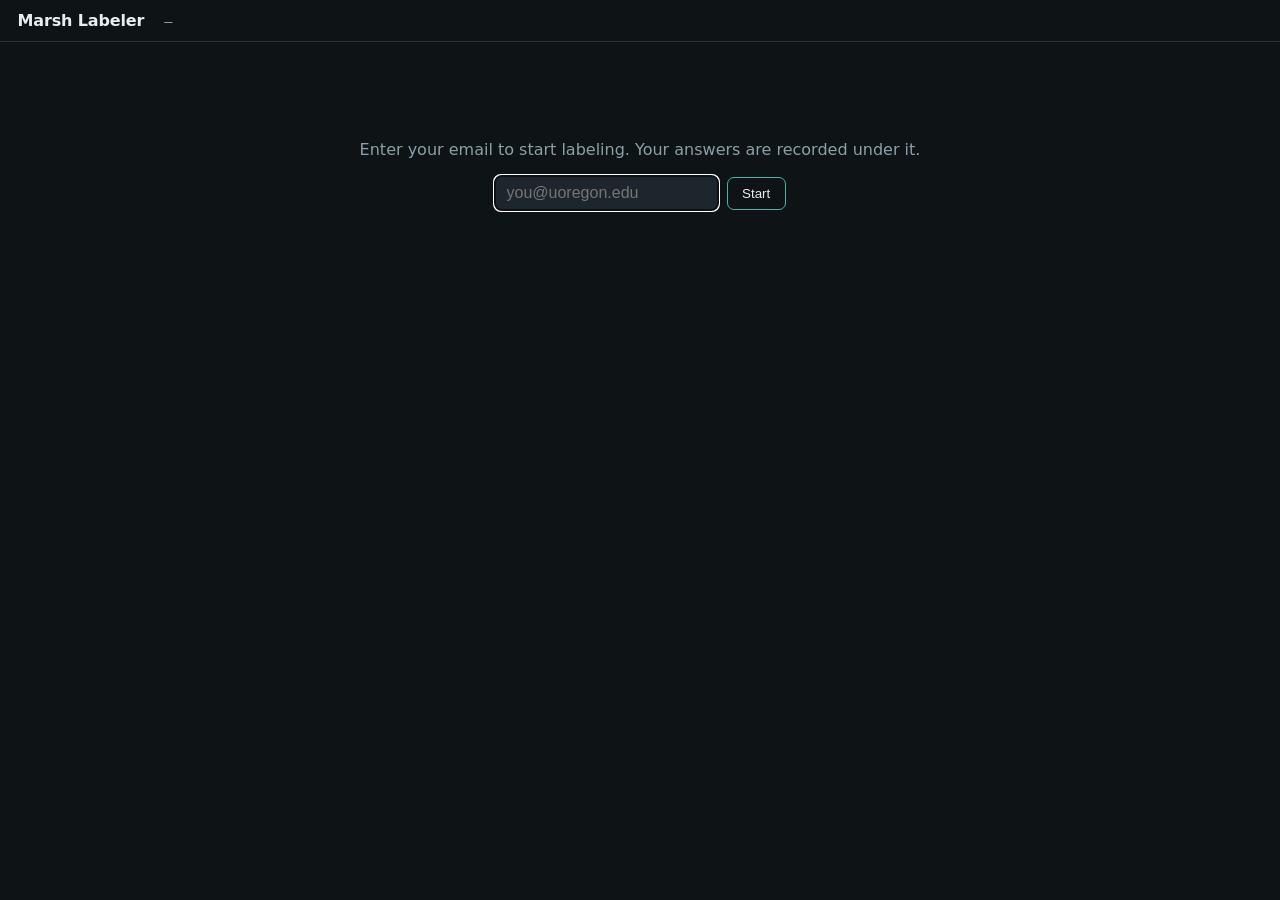
==== web/index.html @ 7f293836 "Projects + rounds; re-key labels/verdicts to superpixel (0004)" ====
<!doctype html>
<html lang="en">
<head>
<meta charset="utf-8" />
<meta name="viewport" content="width=device-width, initial-scale=1" />
<title>Marsh Labeler</title>
<style>
  :root {
    --bg: #0e1416; --panel: #161d22; --panel2: #1d262c; --line: #28333a;
    --ink: #e8eef0; --muted: #8aa0a8;
    --a: #46b7a6; --b: #e0913f;        /* the two contested sides */
    --a-dim: #1c3b39; --b-dim: #3b2f1c;
    --sans: ui-sans-serif, system-ui, -apple-system, "Segoe UI", sans-serif;
    --mono: ui-monospace, "SF Mono", "JetBrains Mono", Menlo, monospace;
  }
  * { box-sizing: border-box; }
  body { margin: 0; background: var(--bg); color: var(--ink); font-family: var(--sans);
         -webkit-font-smoothing: antialiased; }
  header { display: flex; align-items: baseline; gap: 1.25rem; padding: .7rem 1.1rem;
           border-bottom: 1px solid var(--line); }
  header .brand { font-weight: 650; letter-spacing: -.01em; }
  header .flight { color: var(--muted); font-family: var(--mono); font-size: .85rem; }
  header .spacer { flex: 1; }
  header .who { color: var(--muted); font-size: .85rem; }
  header .who b { color: var(--ink); font-weight: 600; }
  header .progress { font-family: var(--mono); font-size: .85rem; color: var(--muted); }
  header button.link { background: none; border: none; color: var(--muted);
           text-decoration: underline; cursor: pointer; font-size: .8rem; padding: 0; }

  main { max-width: 1140px; margin: 0 auto; padding: 1.1rem; }
  .ask { text-align: center; margin: .4rem 0 1rem; color: var(--muted); font-size: .95rem; }
  .ask b.l { color: var(--a); } .ask b.r { color: var(--b); }

  .triptych { display: grid; grid-template-columns: 1fr 1.5fr 1fr; gap: 1rem; align-items: start; }
  .gallery h3 { margin: 0 0 .5rem; font-size: .8rem; text-transform: uppercase;
           letter-spacing: .08em; font-weight: 600; }
  .gallery.l h3 { color: var(--a); } .gallery.r h3 { color: var(--b); }
  .gallery .grid { display: grid; grid-template-columns: 1fr 1fr; gap: .4rem; }
  .gallery img { width: 100%; aspect-ratio: 1; object-fit: cover; border-radius: 6px;
           display: block; background: var(--panel2); }
  .gallery.l img { border: 1px solid var(--a-dim); }
  .gallery.r img { border: 1px solid var(--b-dim); }
  .gallery .none { color: var(--muted); font-size: .8rem; }

  .center { background: var(--panel); border: 1px solid var(--line); border-radius: 10px;
            padding: .8rem; }
  .center .chip { width: 100%; aspect-ratio: 1; object-fit: cover; border-radius: 8px;
            background: var(--panel2); display: block; }
  .views { display: flex; gap: .35rem; justify-content: center; margin: .6rem 0 .2rem; }
  .views button { background: var(--panel2); color: var(--muted); border: 1px solid var(--line);
            border-radius: 999px; padding: .2rem .7rem; font-size: .78rem; cursor: pointer; }
  .views button[aria-pressed="true"] { color: var(--ink); border-color: var(--muted); }
  .meta { display: flex; justify-content: space-between; gap: 1rem; margin-top: .7rem;
            font-family: var(--mono); font-size: .76rem; color: var(--muted); }
  .probs { margin-top: .6rem; }
  .probs .row { display: flex; align-items: center; gap: .5rem; margin: .2rem 0; font-size: .8rem; }
  .probs .name { width: 6.5rem; text-align: right; color: var(--muted); }
  .probs .bar { flex: 1; height: 8px; background: var(--panel2); border-radius: 4px; overflow: hidden; }
  .probs .bar span { display: block; height: 100%; }
  .probs .val { width: 3rem; font-family: var(--mono); }

  .actions { margin-top: 1.1rem; }
  .sides { display: grid; grid-template-columns: 1fr 1fr; gap: .8rem; }
  .sides button { padding: .9rem; border-radius: 10px; border: 1px solid; cursor: pointer;
            font-size: 1rem; font-weight: 600; color: var(--ink); background: transparent; }
  .sides .a { border-color: var(--a); } .sides .a:hover { background: var(--a-dim); }
  .sides .b { border-color: var(--b); } .sides .b:hover { background: var(--b-dim); }
  .sides .key { font-family: var(--mono); color: var(--muted); font-weight: 400; font-size: .8rem; }

  .palette { display: flex; flex-wrap: wrap; gap: .4rem; justify-content: center; margin-top: .8rem; }
  .palette button, .escape button { background: var(--panel2); color: var(--ink);
            border: 1px solid var(--line); border-radius: 7px; padding: .4rem .7rem;
            font-size: .82rem; cursor: pointer; }
  .palette button:hover, .escape button:hover { border-color: var(--muted); }
  .palette .lbl { color: var(--muted); font-size: .76rem; align-self: center; margin-right: .2rem; }
  .escape { display: flex; gap: .4rem; justify-content: center; margin-top: .6rem; }
  .escape button .key { color: var(--muted); font-family: var(--mono); font-size: .72rem; }

  .empty, .gate { text-align: center; padding: 4rem 1rem; color: var(--muted); }
  .gate input { background: var(--panel2); border: 1px solid var(--line); color: var(--ink);
            padding: .5rem .7rem; border-radius: 7px; font-size: 1rem; }
  .gate button { margin-left: .5rem; padding: .5rem .9rem; border-radius: 7px;
            border: 1px solid var(--a); background: transparent; color: var(--ink); cursor: pointer; }
  button:focus-visible { outline: 2px solid var(--a); outline-offset: 2px; }
  @media (max-width: 760px) { .triptych { grid-template-columns: 1fr; } }
</style>
</head>
<body>
<header>
  <span class="brand">Marsh Labeler</span>
  <span class="flight" id="flightName">—</span>
  <span class="spacer"></span>
  <span class="progress" id="progress"></span>
  <span class="who" id="who"></span>
  <button class="link" id="changeUser" hidden>change</button>
</header>

<main id="main"></main>

<script>
const API = "";
let state = { flightId: null, scheme: null, view: "truecolor", current: null,
              user: localStorage.getItem("ml_user") || "" };

const $ = (s, r=document) => r.querySelector(s);
function el(tag, attrs={}, kids=[]) {
  const e = document.createElement(tag);
  for (const [k,v] of Object.entries(attrs)) {
    if (k === "class") e.className = v;
    else if (k === "html") e.innerHTML = v;
    else if (k.startsWith("on")) e.addEventListener(k.slice(2), v);
    else if (v !== null && v !== undefined) e.setAttribute(k, v);
  }
  for (const c of [].concat(kids)) e.append(c);
  return e;
}

async function api(path, opts) {
  const r = await fetch(API + path, opts);
  if (!r.ok) throw new Error((await r.text()) || r.status);
  return r.json();
}

function gate() {
  $("#main").replaceChildren(el("div", {class:"gate"}, [
    el("p", {html: "Enter your email to start labeling. Your answers are recorded under it."}),
    el("input", {id:"email", type:"email", placeholder:"you@uoregon.edu",
                 value: state.user, onkeydown:(e)=>{ if(e.key==="Enter") setUser(); }}),
    el("button", {onclick:setUser}, "Start"),
  ]));
  $("#email").focus();
}
function setUser() {
  const v = $("#email").value.trim();
  if (!v) return;
  state.user = v; localStorage.setItem("ml_user", v);
  start();
}

async function start() {
  $("#who").textContent = "labeling as ";
  $("#who").append(el("b", {}, state.user));
  $("#changeUser").hidden = false;
  const flights = await api("/api/flights");
  if (!flights.length) { $("#main").replaceChildren(el("div",{class:"empty"},
      "No flights yet. Seed one with python seed.py, then reload.")); return; }
  const f = flights[0];
  state.flightId = f.id; state.scheme = f.class_scheme;
  $("#flightName").textContent = f.name;
  loadNext();
}

async function loadNext() {
  const data = await api(`/api/flights/${state.flightId}/next?user=${encodeURIComponent(state.user)}`);
  $("#progress").textContent = `${data.progress.labeled} / ${data.progress.total}`;
  if (data.done) {
    $("#main").replaceChildren(el("div",{class:"empty"},
      "Queue clear. Every container in this flight has been labeled by you. Nice work."));
    return;
  }
  state.current = data;
  state.scheme = data.scheme;
  render();
}

function chipUrl(keys) { return keys ? (keys[state.view] || Object.values(keys)[0]) : ""; }
function names() { return (state.scheme && state.scheme.names) || {}; }

function gallery(side, classId) {
  const list = (state.current.exemplars[String(classId)]) || [];
  const grid = el("div", {class:"grid"});
  if (!list.length) grid.append(el("span",{class:"none"},"no exemplars"));
  for (const ex of list.slice(0,4)) grid.append(el("img",{src:chipUrl(ex.chip_keys), alt:""}));
  return el("div", {class:`gallery ${side}`}, [
    el("h3", {}, names()[classId] || `class ${classId}`),
    grid,
  ]);
}

function probRow(classId) {
  const c = state.current.container;
  const p = (c.model_probs && (c.model_probs[String(classId)] ?? c.model_probs[classId])) || 0;
  const color = classId === c.class_a ? "var(--a)" : (classId === c.class_b ? "var(--b)" : "var(--muted)");
  return el("div",{class:"row"},[
    el("span",{class:"name"}, names()[classId] || `class ${classId}`),
    el("div",{class:"bar"}, el("span",{style:`width:${Math.round(p*100)}%;background:${color}`})),
    el("span",{class:"val"}, p ? p.toFixed(2) : "—"),
  ]);
}

function render() {
  const c = state.current.container;
  const aName = c.class_a_name || `class ${c.class_a}`;
  const bName = c.class_b_name || `class ${c.class_b}`;

  const views = el("div",{class:"views"},
    Object.keys(c.chip_keys||{}).map(v =>
      el("button",{ "aria-pressed": String(v===state.view),
        onclick:()=>{ state.view=v; render(); } }, v)));

  const center = el("div",{class:"center"},[
    el("img",{class:"chip", src:chipUrl(c.chip_keys), alt:"container chip"}),
    views,
    el("div",{class:"probs"},[probRow(c.class_a), probRow(c.class_b)]),
    el("div",{class:"meta"},[
      el("span",{}, `sp ${c.superpixel_id}`),
      el("span",{}, `abstain ${(c.abstain_frac*100).toFixed(0)}%`),
      el("span",{}, `purity ${c.pair_purity!=null ? c.pair_purity.toFixed(2) : "—"}`),
    ]),
  ]);

  const sides = el("div",{class:"sides"},[
    el("button",{class:"a", onclick:()=>answer("label", c.class_a)},
      [ el("div",{},aName), el("div",{class:"key"},"press 1") ]),
    el("button",{class:"b", onclick:()=>answer("label", c.class_b)},
      [ el("div",{},bName), el("div",{class:"key"},"press 2") ]),
  ]);

  const palette = el("div",{class:"palette"},
    [ el("span",{class:"lbl"},"or a different class:") ].concat(
      Object.entries(names()).map(([id,nm]) =>
        el("button",{onclick:()=>answer("label", Number(id))}, nm))));

  const escape = el("div",{class:"escape"},[
    el("button",{onclick:()=>answer("skip")}, [document.createTextNode("Skip "), el("span",{class:"key"},"s")]),
    el("button",{onclick:()=>answer("other")}, [document.createTextNode("None / background "), el("span",{class:"key"},"o")]),
    el("button",{onclick:()=>answer("split")}, [document.createTextNode("Needs split "), el("span",{class:"key"},"x")]),
  ]);

  $("#main").replaceChildren(
    el("p",{class:"ask", html:`Model can't decide. Is this <b class="l">${aName}</b> or <b class="r">${bName}</b>?`}),
    el("div",{class:"triptych"},[ gallery("l", c.class_a), center, gallery("r", c.class_b) ]),
    el("div",{class:"actions"},[ sides, palette, escape ]),
  );
}

async function answer(action, classId=null) {
  const c = state.current.container;
  await api("/api/labels", { method:"POST", headers:{"Content-Type":"application/json"},
    body: JSON.stringify({ container_id:c.id, user:state.user, action, class_id:classId }) });
  loadNext();
}

document.addEventListener("keydown", (e) => {
  if (!state.current || e.target.tagName === "INPUT") return;
  const c = state.current.container;
  if (e.key === "1") answer("label", c.class_a);
  else if (e.key === "2") answer("label", c.class_b);
  else if (e.key === "s") answer("skip");
  else if (e.key === "o") answer("other");
  else if (e.key === "x") answer("split");
});

$("#changeUser").addEventListener("click", () => { localStorage.removeItem("ml_user"); state.user=""; gate(); });

state.user ? start() : gate();
</script>
</body>
</html>
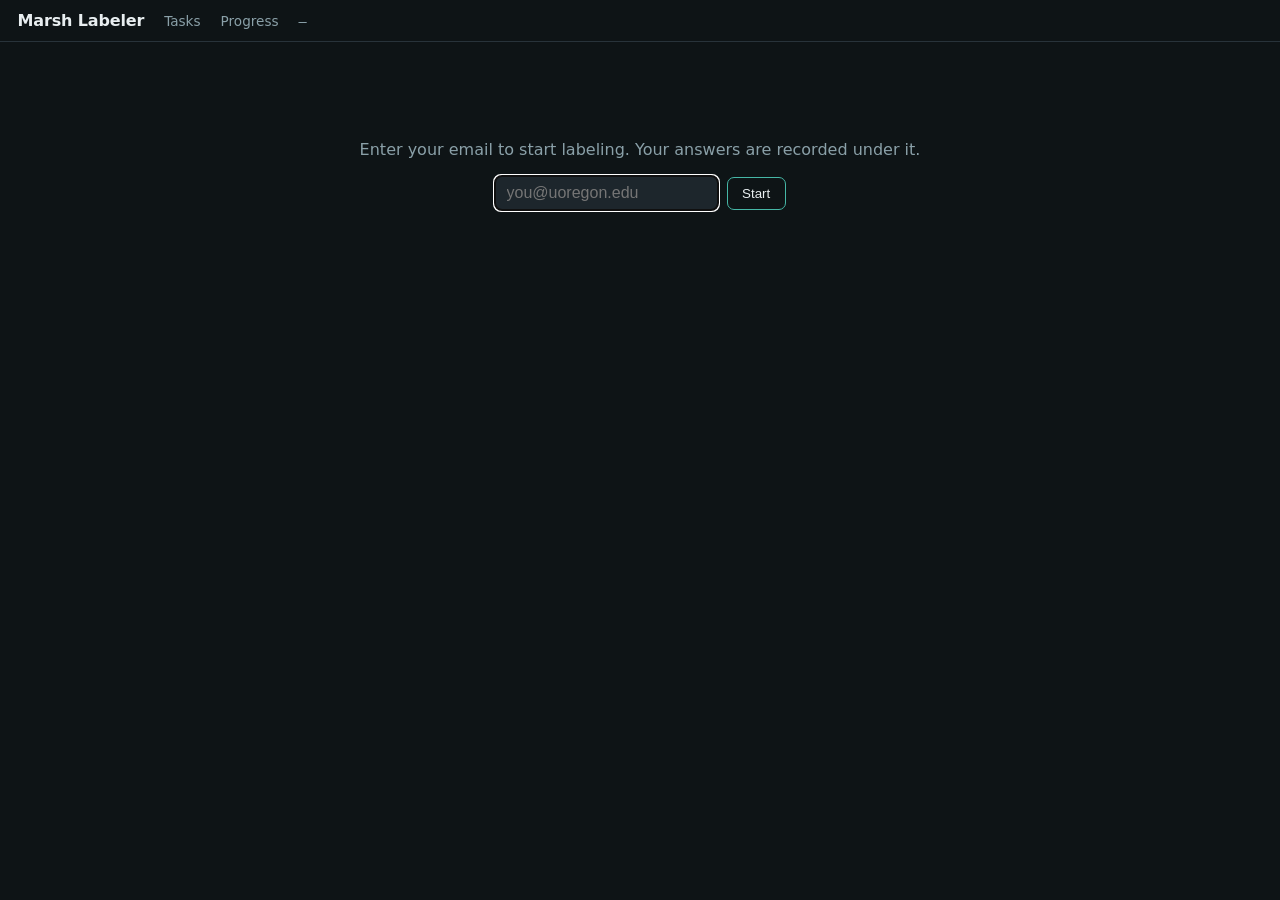
==== commit f1142c23: "Projects + rounds; re-key labels/verdicts to superpixel (0004)" ====
--- a/web/index.html
+++ b/web/index.html
@@ -26,6 +26,9 @@
   header .progress { font-family: var(--mono); font-size: .85rem; color: var(--muted); }
   header button.link { background: none; border: none; color: var(--muted);
            text-decoration: underline; cursor: pointer; font-size: .8rem; padding: 0; }
+  header a.brand { text-decoration: none; color: inherit; }
+  header a.navlink { color: var(--muted); text-decoration: none; font-size: .85rem; }
+  header a.navlink:hover { color: var(--ink); }
 
   main { max-width: 1140px; margin: 0 auto; padding: 1.1rem; }
   .ask { text-align: center; margin: .4rem 0 1rem; color: var(--muted); font-size: .95rem; }
@@ -87,7 +90,9 @@
 </head>
 <body>
 <header>
-  <span class="brand">Marsh Labeler</span>
+  <a class="brand" href="/">Marsh Labeler</a>
+  <a class="navlink" href="/">Tasks</a>
+  <a class="navlink" href="/progress">Progress</a>
   <span class="flight" id="flightName">—</span>
   <span class="spacer"></span>
   <span class="progress" id="progress"></span>
@@ -144,7 +149,8 @@
   const flights = await api("/api/flights");
   if (!flights.length) { $("#main").replaceChildren(el("div",{class:"empty"},
       "No flights yet. Seed one with python seed.py, then reload.")); return; }
-  const f = flights[0];
+  const want = new URLSearchParams(location.search).get("flight");
+  const f = (want && flights.find(x => String(x.id) === String(want))) || flights[0];
   state.flightId = f.id; state.scheme = f.class_scheme;
   $("#flightName").textContent = f.name;
   loadNext();
@@ -152,10 +158,13 @@
 
 async function loadNext() {
   const data = await api(`/api/flights/${state.flightId}/next?user=${encodeURIComponent(state.user)}`);
-  $("#progress").textContent = `${data.progress.labeled} / ${data.progress.total}`;
+  const p = data.progress;
+  $("#progress").textContent = `${p.labeled} labeled · ${p.settled} settled · round ${p.round}`;
   if (data.done) {
-    $("#main").replaceChildren(el("div",{class:"empty"},
-      "Queue clear. Every container in this flight has been labeled by you. Nice work."));
+    $("#main").replaceChildren(el("div",{class:"empty"},[
+      el("p",{}, "Queue clear for this round — nothing left here for you to label. Check back after the next retrain."),
+      el("p",{}, el("a",{href:"/", style:"color:var(--a)"}, "← Back to tasks")),
+    ]));
     return;
   }
   state.current = data;
